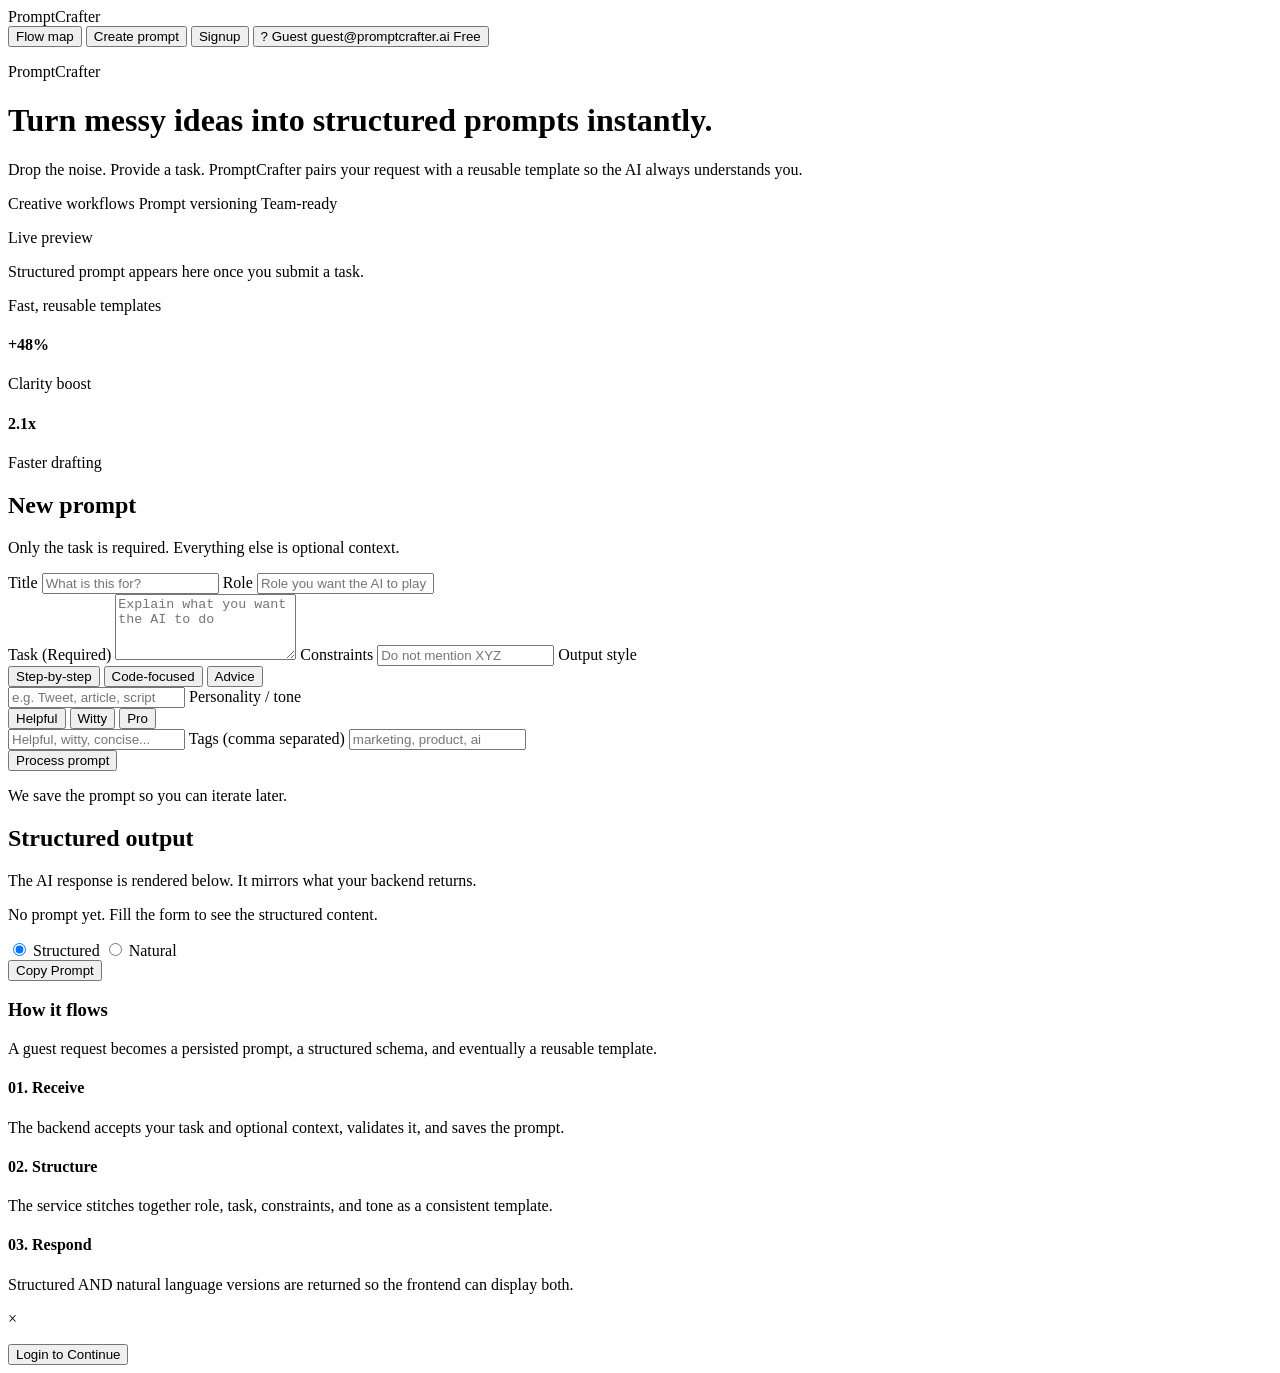
==== backend/static/index.html @ 16eef43a "feat: initialize database schema, improve OAuth flow security, and rename login button to signup" ====
<!DOCTYPE html>
<html lang="en">

<head>
    <meta charset="UTF-8">
    <meta name="viewport" content="width=device-width, initial-scale=1.0">
    <title>Prompt Crafter</title>
    <link rel="preconnect" href="https://fonts.googleapis.com">
    <link rel="preconnect" href="https://fonts.gstatic.com" crossorigin>
    <link href="https://fonts.googleapis.com/css2?family=Space+Grotesk:wght@400;500;600;700&display=swap"
        rel="stylesheet">
    <link href="https://fonts.googleapis.com/css2?family=Bricolage+Grotesque:wght@500;700&display=swap"
        rel="stylesheet">
    <link rel="stylesheet" href="./index.css">
</head>

<body>
    <div class="bg-orb orb-1"></div>
    <div class="bg-orb orb-2"></div>
    <div class="bg-orb orb-3"></div>
    <div class="page-shell">
        <nav class="top-nav">
            <div class="brand">
                <span class="brand__dot"></span>
                <span>PromptCrafter</span>
            </div>
            <div class="nav-actions">
                <button type="button" class="ghost" data-scroll-to-info>Flow map</button>
                <button type="button" class="primary" data-scroll-to-form>Create prompt</button>
                <button id="login-btn" type="button" class="primary">Signup</button>
                <button id="profile-btn" type="button" class="profile-area" aria-label="Profile menu">
                    <span class="profile-avatar">
                        <span id="profile-initials" class="avatar-initials">?</span>
                    </span>
                    <span class="profile-text">
                        <span id="profile-name" class="profile-name">Guest</span>
                        <span id="profile-email" class="profile-email">guest@promptcrafter.ai</span>
                    </span>
                    <span id="profile-plan" class="profile-plan">Free</span>
                </button>
                <div id="profile-menu" class="profile-menu" style="display: none;">
                    <div class="profile-info">
                        <p id="profile-menu-email"></p>
                        <button id="logout-btn" class="ghost">Logout</button>
                    </div>
                </div>
            </div>
        </nav>
        <header class="hero">
            <div>
                <p class="eyebrow">PromptCrafter</p>
                <h1>Turn messy ideas into structured prompts instantly.</h1>
                <p class="lede">
                    Drop the noise. Provide a task. PromptCrafter pairs your request with a reusable template so the
                    AI always understands you.
                </p>
                <div class="hero-badges">
                    <span>Creative workflows</span>
                    <span>Prompt versioning</span>
                    <span>Team-ready</span>
                </div>
            </div>
            <div class="hero-card">
                <p class="hero-card__label">Live preview</p>
                <p class="hero-card__body">Structured prompt appears here once you submit a task.</p>
                <div class="hero-card__stat">Fast, reusable templates</div>
                <div class="hero-card__list">
                    <div>
                        <h4>+48%</h4>
                        <p>Clarity boost</p>
                    </div>
                    <div>
                        <h4>2.1x</h4>
                        <p>Faster drafting</p>
                    </div>
                </div>
            </div>

        </header>

        <main>

            <section class="panel form-panel" id="formSection">
                <div class="panel-heading">
                    <h2>New prompt</h2>
                    <p>Only the task is required. Everything else is optional context.</p>
                </div>
                <form id="promptForm" autocomplete="off">
                    <div class="field-grid">
                        <label>
                            Title
                            <input name="title" placeholder="What is this for?" />
                        </label>
                        <label>
                            Role
                            <input name="role" placeholder="Role you want the AI to play" />
                        </label>
                    </div>
                    <label class="full">
                        Task (Required)
                        <textarea name="task" rows="4" placeholder="Explain what you want the AI to do"
                            required></textarea>
                    </label>
                    <label>
                        Constraints
                        <input name="constraints" placeholder="Do not mention XYZ" />
                    </label>
                    <label>
                        Output style
                        <div class="preset-toolbar" data-field="output">
                            <button type="button" class="preset">Step-by-step</button>
                            <button type="button" class="preset">Code-focused</button>
                            <button type="button" class="preset">Advice</button>
                        </div>
                        <input name="output" placeholder="e.g. Tweet, article, script" />
                    </label>
                    <label>
                        Personality / tone
                        <div class="preset-toolbar" data-field="personality">
                            <button type="button" class="preset">Helpful</button>
                            <button type="button" class="preset">Witty</button>
                            <button type="button" class="preset">Pro</button>
                        </div>
                        <input name="personality" placeholder="Helpful, witty, concise..." />
                    </label>
                    <label>
                        Tags (comma separated)
                        <input name="tags" placeholder="marketing, product, ai" />
                    </label>
                    <div class="form-actions">
                        <button type="submit" class="primary">Process prompt</button>
                        <p class="hint">We save the prompt so you can iterate later.</p>
                    </div>
                </form>
            </section>

            <section class="panel result-panel">
                <div class="panel-heading">
                    <h2>Structured output</h2>
                    <p>The AI response is rendered below. It mirrors what your backend returns.</p>
                </div>
                <div id="resultDisplay" class="result-display">
                    <p class="empty-state">No prompt yet. Fill the form to see the structured content.</p>
                </div>
                <div class="result-meta" id="resultMeta"></div>
                <div class="copy-options">
                    <label>
                        <input type="radio" name="copy-option" value="structured" checked>
                        Structured
                    </label>
                    <label>
                        <input type="radio" name="copy-option" value="natural">
                        Natural
                    </label>
                </div>
                <button id="btn-copy-prompt" type="button" class="primary">Copy Prompt</button>

            </section>

            <section class="panel info-panel" id="infoSection">
                <div>
                    <h3>How it flows</h3>
                    <p>A guest request becomes a persisted prompt, a structured schema, and eventually a reusable
                        template.</p>
                </div>
                <div class="info-grid">
                    <article>
                        <h4>01. Receive</h4>
                        <p>The backend accepts your task and optional context, validates it, and saves the prompt.</p>
                    </article>
                    <article>
                        <h4>02. Structure</h4>
                        <p>The service stitches together role, task, constraints, and tone as a consistent template.</p>
                    </article>
                    <article>
                        <h4>03. Respond</h4>
                        <p>Structured AND natural language versions are returned so the frontend can display both.</p>
                    </article>
                </div>
            </section>
        </main>
        <div id="login-modal" class="modal">
            <div class="modal-content">
                <span class="close">&times;</span>
                <p id="modal-message"></p>
                <button id="modal-login-btn" class="primary">Login to Continue</button>
            </div>
        </div>
        <div id="login-toast" class="toast" aria-live="polite"></div>
    </div>
    <script src="index.js"></script>
</body>

</html>
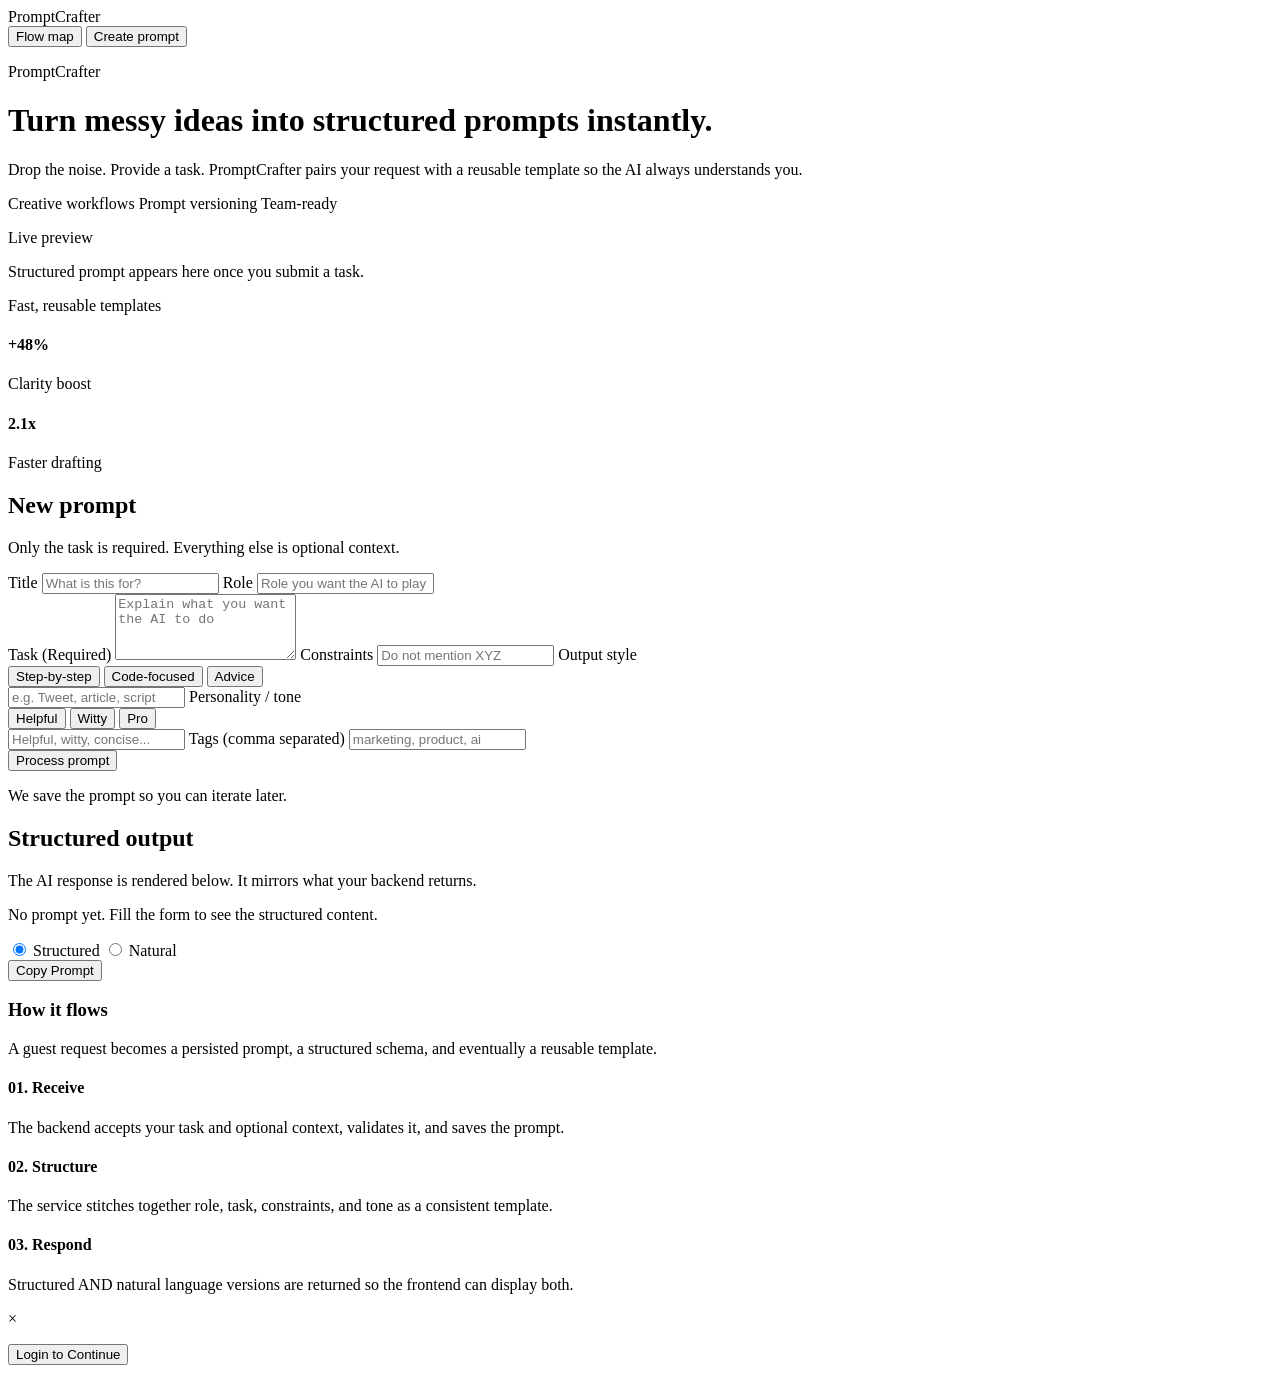
==== commit 4c12d66b: "- refactor: fully deleted user authentication and solely focused on ai implementation" ====
--- a/backend/static/index.html
+++ b/backend/static/index.html
@@ -27,23 +27,8 @@
             <div class="nav-actions">
                 <button type="button" class="ghost" data-scroll-to-info>Flow map</button>
                 <button type="button" class="primary" data-scroll-to-form>Create prompt</button>
-                <button id="login-btn" type="button" class="primary">Signup</button>
-                <button id="profile-btn" type="button" class="profile-area" aria-label="Profile menu">
-                    <span class="profile-avatar">
-                        <span id="profile-initials" class="avatar-initials">?</span>
-                    </span>
-                    <span class="profile-text">
-                        <span id="profile-name" class="profile-name">Guest</span>
-                        <span id="profile-email" class="profile-email">guest@promptcrafter.ai</span>
-                    </span>
-                    <span id="profile-plan" class="profile-plan">Free</span>
-                </button>
-                <div id="profile-menu" class="profile-menu" style="display: none;">
-                    <div class="profile-info">
-                        <p id="profile-menu-email"></p>
-                        <button id="logout-btn" class="ghost">Logout</button>
-                    </div>
-                </div>
+             
+              
             </div>
         </nav>
         <header class="hero">
